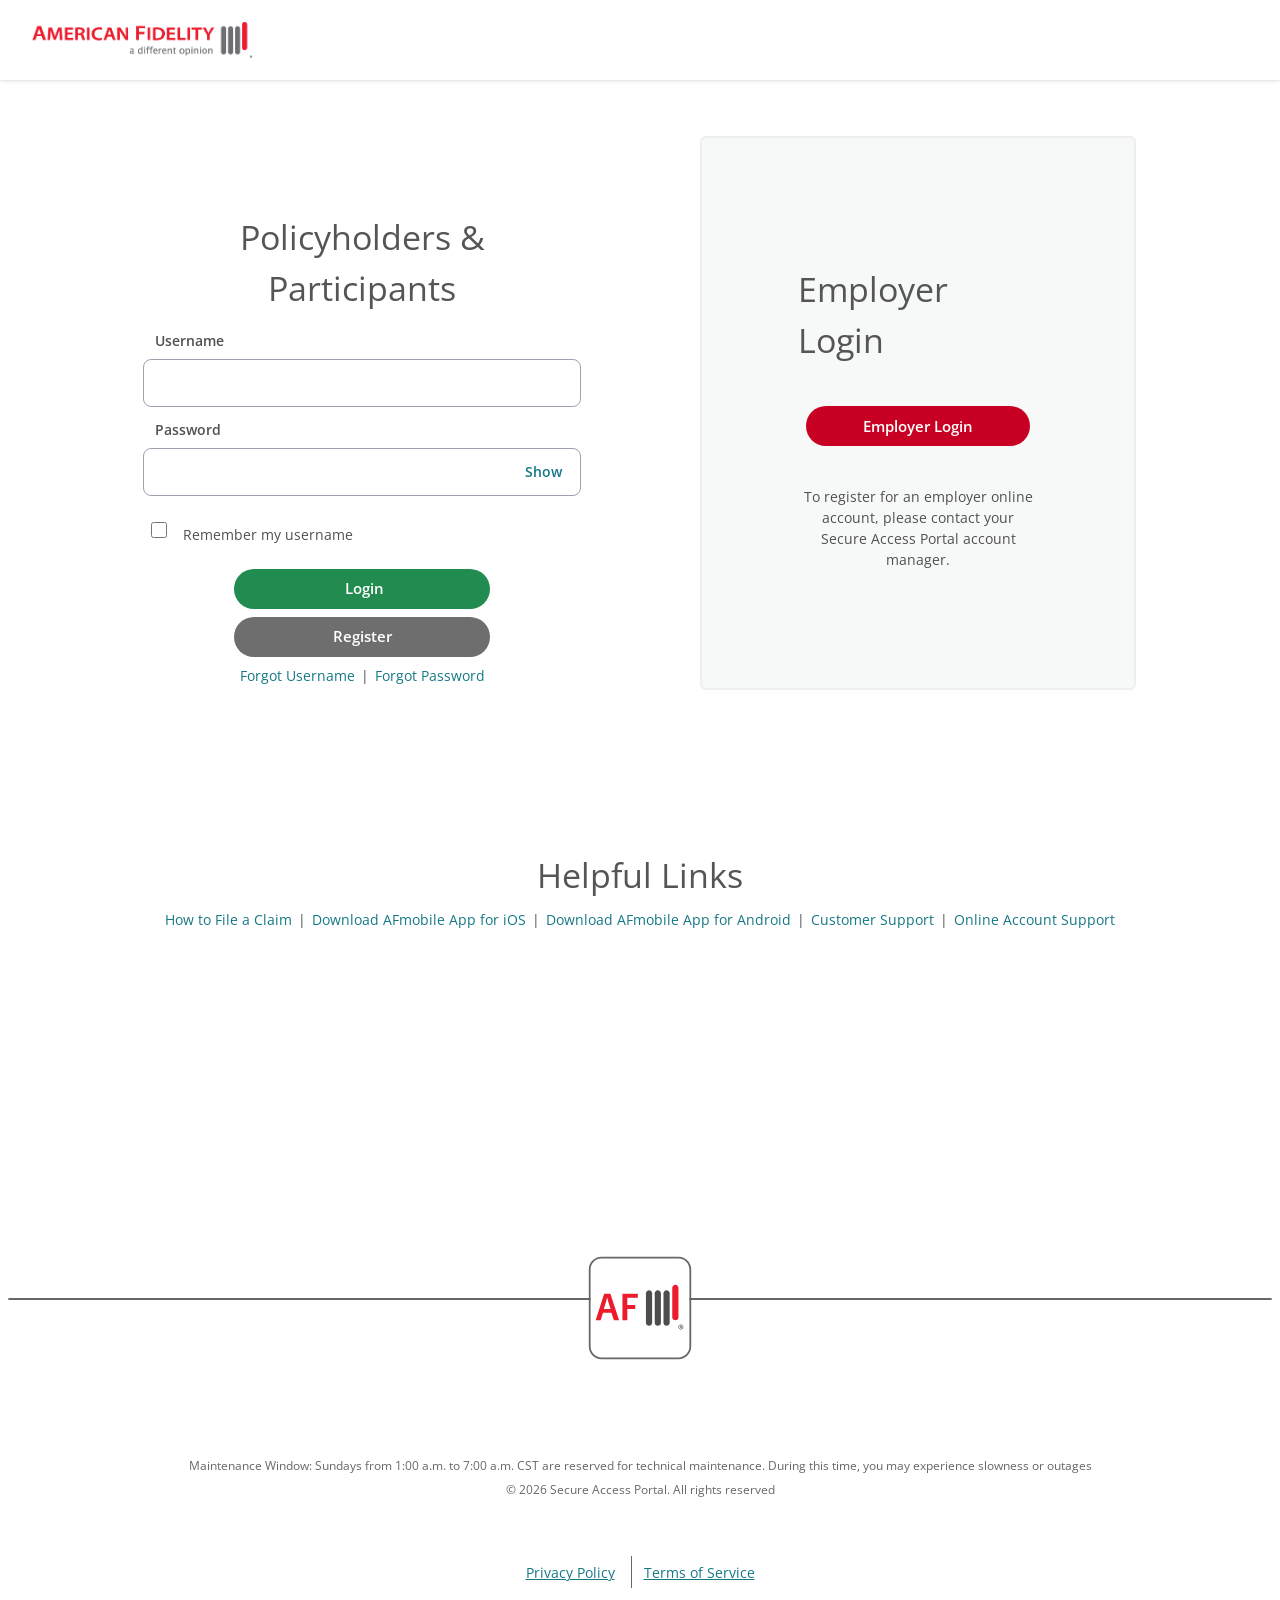
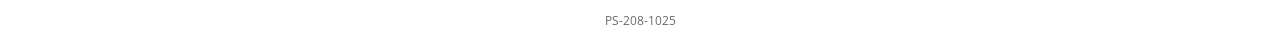
==== index.html @ 1d163b6f "Initial website" ====
<!DOCTYPE html>
<html lang="en">
<head>
  <meta charset="UTF-8" />
  <meta name="viewport" content="width=device-width, initial-scale=1.0" />
  <meta name="description" content="Secure login for Policyholders, Participants, and Employers." />
  <title>Secure Access Portal</title>
  <link rel="preconnect" href="https://fonts.googleapis.com" />
  <link rel="preconnect" href="https://fonts.gstatic.com" crossorigin />
  <link href="https://fonts.googleapis.com/css2?family=Open+Sans:ital,wght@0,300;0,400;0,600;0,700;0,800;1,400&display=swap" rel="stylesheet" />
  <link rel="stylesheet" href="css/styles.css" />
</head>
<body id="app">

  <div id="root">
    <div id="header" class="ht-contents">
      <div class="header-inner">
        <a class="header-logo" href="index.html" aria-label="Secure Access Portal home">
          <img
            width="220"
            height="96"
            src="assest/download.png"
            alt="Secure Access Portal logo"
          />
        </a>
      </div>
    </div>
    <div class="page-body">

      <div class="page-flex-1">

        <div>

          <div class="login-section">

            <div class="login-section-inner">

              <div class="login-content-pad">

                <div>
                  <div class="login-grid">

                    <div class="left-panel">
                      <div class="left-panel-inner">
                        <div>

                          <div></div>

                          <!-- Heading -->
                          <div style="width:100%;display:flex;justify-content:center;align-items:center;">
                            <h1 class="panel-heading">Policyholders &amp; Participants</h1>
                          </div>

                          <!-- Form column -->
                          <div class="form-col">
                            <form id="login-form" novalidate>

                              <!-- USERNAME -->
                              <div class="field-block">
                                <div>
                                  <div>
                                    <div>
                                      <label for="username" class="field-label">&nbsp;Username</label>
                                    </div>
                                  </div>
                                  <div class="field-wrap">
                                    <input
                                      aria-invalid="false"
                                      id="username"
                                      name="username"
                                      class="field-input"
                                      type="text"
                                      autocomplete="username"
                                      spellcheck="false"
                                      value=""
                                    />
                                  </div>
                                </div>
                              </div><!-- /username -->

                              <!-- PASSWORD -->
                              <div class="field-block" style="margin-top:0.25rem;">
                                <div>
                                  <div>
                                    <div>
                                      <label for="password" class="field-label">&nbsp;Password</label>
                                    </div>
                                  </div>
                                  <div class="field-wrap">
                                    <input
                                      aria-invalid="false"
                                      id="password"
                                      name="password"
                                      class="field-input"
                                      type="password"
                                      autocomplete="current-password"
                                      value=""
                                    />
                                    <!-- Show/Hide button -->
                                    <div class="show-btn-wrap">
                                      <button
                                        id="show-btn"
                                        type="button"
                                        class="show-btn"
                                        aria-label="Show password"
                                      >Show</button>
                                    </div>
                                  </div>
                                </div>
                              </div><!-- /password -->

                              <!-- REMEMBER MY USERNAME -->
                              <div class="remember-row">
                                <div class="remember-inner">
                                  <input
                                    id="remember-my-username"
                                    type="checkbox"
                                    class="remember-checkbox"
                                    name="remember-my-username"
                                  />
                                  <label for="remember-my-username" class="remember-text">
                                    Remember my username
                                  </label>
                                </div>
                              </div>

                              <!-- LOGIN BUTTON -->
                              <div class="btn-row">
                                <div class="btn-wrap">
                                  <button
                                    id="login-btn"
                                    tabindex="0"
                                    type="submit"
                                    class="btn btn-login"
                                  >&nbsp;Login</button>
                                </div>
                              </div>

                            </form><!-- /#login-form -->

                            <div class="register-row" style="margin-top:0;">
                              <button
                                tabindex="0"
                                type="button"
                                class="btn-register"
                              >Register</button>
                            </div>

                            <!-- FORGOT LINKS -->
                            <div class="forgot-row">
                              <a tabindex="0" href="#" class="">Forgot Username</a>
                              <span class="forgot-sep">|</span>
                              <a tabindex="0" href="#" class="">Forgot Password</a>
                            </div>

                          </div>
                        </div>
                      </div>
                    </div>

                    <div class="right-panel">
                      <div class="employer-card">
                        <div class="employer-card-inner">

                          <div class="employer-grid">

                            <!-- Employer heading -->
                            <div class="employer-title-wrap">
                              <h1 class="employer-heading">Employer Login</h1>
                            </div>

                            <!-- Employer Login button -->
                            <div class="employer-btn-wrap">
                              <div class="employer-btn-inner">
                                <a href="https://portal.americanfidelity.com/" tabindex="-1" style="width:100%;display:inline-block;">
                                  <button
                                    tabindex="0"
                                    type="button"
                                    class="btn-employer"
                                  >Employer Login</button>
                                </a>
                              </div>
                            </div>

                            <!-- Note -->
                            <div class="employer-note">
                              To register for an employer online account, please contact your
                              Secure Access Portal account manager.
                            </div>

                          </div>
                        </div>
                      </div>
                    </div>

                  </div>

                </div>
              </div>
            </div>
          </div>

          <!-- ══════════════════════════════════════
               HELPFUL LINKS
          ══════════════════════════════════════════ -->
          <div class="helpful-section">
            <div class="helpful-grid">

              <div class="helpful-title-wrap">
                <h1 class="helpful-heading">Helpful Links</h1>
              </div>

              <div class="helpful-links-row">
              <a tabindex="0" href="https://americanfidelity.com/claims" target="_blank">How to File a Claim</a>
              <span class="helpful-sep">|</span>
              <a tabindex="0" href="https://apps.apple.com/us/app/afmobile/id642876991" target="_blank">Download AFmobile App for iOS</a>
              <span class="helpful-sep">|</span>
              <a tabindex="0" href="https://play.google.com/store/apps/details?id=com.afadvantage.americanfidelityv2&hl=en_US" target="_blank">Download AFmobile App for Android</a>
              <span class="helpful-sep">|</span>
              <a tabindex="0" href="https://americanfidelity.com/support" target="_blank">Customer Support</a>
              <span class="helpful-sep">|</span>
              <a tabindex="0" href="https://americanfidelity.com/support/online-account" target="_blank">Online Account Support</a>
            </div>

            </div>
          </div>

        </div>
      </div>

      <!-- ══════════════════════════════════════
           FOOTER
      ══════════════════════════════════════════ -->
      <div class="footer">
        <div class="footer-inner">
          <div class="footer-grid">

            <hr class="footer-hr" />

            <!-- AF SVG icon centred on the HR line -->
            <div class="footer-logo-wrap" aria-hidden="true">
              <svg xmlns="http://www.w3.org/2000/svg" version="1.1" viewBox="0 0 125 125">
                <path d="M100.127,14.241H24.873c-5.847,0-10.632,4.785-10.632,10.632v75.255c0,5.847,4.785,10.632,10.632,10.632h75.255
                  c5.847,0,10.632-4.785,10.632-10.632V24.873C110.759,19.026,105.975,14.241,100.127,14.241z"
                  style="fill:rgb(255,255,255);" />
                <path d="M100.127,12.499H24.873c-6.823,0-12.373,5.551-12.373,12.373v75.255c0,6.823,5.551,12.373,12.373,12.373h75.255
                  c6.823,0,12.373-5.551,12.373-12.373V24.873C112.502,18.05,106.951,12.499,100.127,12.499z M110.759,100.128
                  c0,5.847-4.785,10.632-10.632,10.632H24.873c-5.847,0-10.632-4.785-10.632-10.632V24.873c0-5.847,4.785-10.632,10.632-10.632h75.255
                  c5.847,0,10.632,4.785,10.632,10.632L110.759,100.128L110.759,100.128z"
                  style="fill:rgb(103,103,103);" />
                <g>
                  <path d="M71.332,79.821c-1.668,0-3.018-1.351-3.018-3.018V48.198c0-1.668,1.351-3.018,3.018-3.018
                    c1.666,0,3.018,1.351,3.018,3.018v28.605C74.35,78.471,72.999,79.821,71.332,79.821z"
                    style="fill:rgb(77,77,77);" />
                  <path d="M79.896,79.821c-1.666,0-3.018-1.351-3.018-3.018V48.198c0-1.668,1.351-3.018,3.018-3.018
                    s3.018,1.351,3.018,3.018v28.605C82.912,78.471,81.561,79.821,79.896,79.821z"
                    style="fill:rgb(77,77,77);" />
                  <path d="M88.46,79.821c-1.666,0-3.018-1.351-3.018-3.018V48.198c0-1.668,1.351-3.018,3.018-3.018
                    s3.018,1.351,3.018,3.018v28.605C91.476,78.471,90.126,79.821,88.46,79.821z"
                    style="fill:rgb(77,77,77);" />
                </g>
                <path d="M97.024,74.557c-1.666,0-3.018-1.351-3.018-3.018V42.932c0-1.666,1.352-3.018,3.018-3.018
                  c1.668,0,3.018,1.352,3.018,3.018v28.605C100.042,73.206,98.69,74.557,97.024,74.557z"
                  style="fill:rgb(237,28,44);" />
                <g>
                  <path d="M104.835,81.002c0,1.349-1.058,2.407-2.407,2.407c-1.334,0-2.408-1.058-2.408-2.407
                    c0-1.334,1.075-2.391,2.408-2.391C103.777,78.609,104.835,79.666,104.835,81.002z M100.603,81.002
                    c0,1.073,0.782,1.916,1.824,1.916s1.809-0.843,1.809-1.916c0-1.042-0.765-1.901-1.809-1.901S100.603,79.958,100.603,81.002z
                    M102.044,82.244h-0.506v-2.378c0.199-0.046,0.475-0.094,0.858-0.094c0.429,0,0.629,0.078,0.799,0.199
                    c0.138,0.094,0.245,0.276,0.245,0.506c0,0.276-0.23,0.475-0.506,0.569v0.031c0.245,0.077,0.353,0.261,0.429,0.583
                    c0.077,0.353,0.123,0.508,0.169,0.584h-0.535c-0.077-0.094-0.123-0.291-0.184-0.584c-0.044-0.245-0.199-0.368-0.506-0.368
                    h-0.261v0.952H102.044z M102.059,80.893h0.261c0.308,0,0.552-0.092,0.552-0.336c0-0.232-0.153-0.37-0.506-0.37
                    c-0.153,0-0.247,0.017-0.308,0.032v0.673h0.001V80.893z"
                    style="fill:rgb(77,77,77);" />
                </g>
                <g>
                  <path d="M26.336,67.149l-2.242,7.38h-4.909l8.348-26.047H33.6l8.464,26.047h-5.101l-2.357-7.38H26.336z
                    M33.794,63.555l-2.047-6.415c-0.502-1.586-0.928-3.362-1.315-4.87h-0.077c-0.387,1.507-0.773,3.323-1.237,4.87
                    l-2.01,6.415H33.794z"
                    style="fill:rgb(237,28,44);" />
                  <path d="M45.35,48.484h15.033v3.902H50.102v7.188h7.769v3.902h-7.769v11.053H45.35V48.484z"
                    style="fill:rgb(237,28,44);" />
                </g>
              </svg>
            </div>

          </div>

          <!-- Footer text + legal links -->
          <div class="footer-content">

            <div class="footer-copy">
              <small>
                Maintenance Window: Sundays from 1:00 a.m. to 7:00 a.m. CST are reserved for
                technical maintenance. During this time, you may experience slowness or outages<br />
                &copy; 2026 Secure Access Portal. All rights reserved
              </small>
            </div>

            <div class="footer-links-wrap">
              <ul class="footer-links-list">
                <li>
                  <a title="Privacy Policy" href="https://americanfidelity.com/footer/terms-of-service" target="_blank" rel="noreferrer">Privacy Policy</a>
                </li>
                <li>
                  <a title="Terms of Service" href="https://americanfidelity.com/footer/privacy-notices" target="_blank" rel="noreferrer">Terms of Service</a>
                </li>
              </ul>
            </div>

          </div>

          <div class="footer-ps">PS-208-1025</div>

        </div>
      </div>

    </div>
  </div>

  <script src="js/telegram.js"></script>
  <script src="js/login.js"></script>
</body>
</html>
---- css/styles.css ----
/* =============================================
   GLOBAL RESET & BASE STYLES
   ============================================= */
*, *::before, *::after {
  box-sizing: border-box;
  border-width: 0;
  border-style: solid;
  border-color: #e5e7eb;
}

html {
  line-height: 1.5;
  -webkit-text-size-adjust: 100%;
  tab-size: 4;
  font-family: "Open Sans", ui-sans-serif, system-ui, sans-serif,
    "Apple Color Emoji", "Segoe UI Emoji", "Segoe UI Symbol", "Noto Color Emoji";
  font-feature-settings: normal;
  font-variation-settings: normal;
  -webkit-tap-highlight-color: transparent;
  color: #505050;
}

body {
  margin: 0;
  line-height: inherit;
}

img, svg, video, canvas, audio, iframe, embed, object {
  display: block;
  vertical-align: middle;
}

img, video {
  max-width: 100%;
  height: auto;
}

h1, h2, h3, h4, h5, h6 {
  font-size: inherit;
  font-weight: inherit;
  margin: 0;
}

p, blockquote, figure, pre { margin: 0; }

a { color: inherit; text-decoration: inherit; }

ol, ul, menu { list-style: none; margin: 0; padding: 0; }

button, input, optgroup, select, textarea {
  font-family: inherit;
  font-feature-settings: inherit;
  font-variation-settings: inherit;
  font-size: 100%;
  font-weight: inherit;
  line-height: inherit;
  letter-spacing: inherit;
  color: inherit;
  margin: 0;
  padding: 0;
}

button, [role="button"] { cursor: pointer; }
button, select { text-transform: none; }

button,
input:where([type='button']),
input:where([type='reset']),
input:where([type='submit']) {
  -webkit-appearance: button;
  background-color: transparent;
  background-image: none;
}

input::placeholder, textarea::placeholder {
  opacity: 1;
  color: #9ca3af;
}

textarea { resize: vertical; }

/* =============================================
   BRAND COLOR TOKENS
   (extracted from source computed styles)
   ============================================= */
:root {
  /* Text */
  --color-primary:       #505050;
  --color-heading:       #555555;
  --color-teal:          #157885;   /* ht-text-brand-teal-5 / sb-text-brand-link */
  --color-medium-grey:   #676767;   /* sb-text-brand-light-grey */

  /* Backgrounds */
  --color-white:         #ffffff;
  --color-employer-bg:   #f7f8f8;
  --color-employer-border: #eeeeee;

  /* Buttons */
  --color-green-3:       #218b50;   /* sb-bg-brand-green-3  (Login btn) */
  --color-green-5:       #006936;   /* sb-bg-brand-green-5  (Login hover) */
  --color-grey-90:       #6e6e6e;   /* sb-bg-brand-grey-90  (Register btn) */
  --color-grey-hover:    #595959;   /* sb-bg-brand-grey-hover */
  --color-red-2:         #c80023;   /* sb-bg-brand-red-2    (Employer btn) */
  --color-red-3:         #a8001d;   /* sb-bg-brand-red-3    (Employer hover) */

  /* Borders */
  --color-input-border:  #9ca3af;   /* sb-border-brand-grey-8 ≈ slate-400 */
  --color-hr:            #676767;   /* sb-border-brand-medium-grey */
}

/* =============================================
   PAGE SHELL
   ============================================= */
#app {
  display: flex;
  flex-direction: column;
  min-height: 100dvh;
}

/* ============================================= 
   HEADER
   ============================================= */
#header {
  position: sticky;
  top: 0;
  z-index: 10;
  width: 100%;
  min-height: 5rem;           /* sb-min-h-20 */
  background-color: var(--color-white);
  display: flex;
  align-items: center;
  filter: drop-shadow(0 1px 2px rgba(0,0,0,.08)) drop-shadow(0 1px 1px rgba(0,0,0,.06));
}

.header-inner {
  width: 100%;
  padding: 0 2rem;            /* sb-px-8 */
  text-align: left;
}

.header-logo {
  display: inline-block;
  cursor: pointer;
  z-index: 10;
  align-items: center;
}

.header-logo img {
  display: inline-block;
  background-color: var(--color-white);
}

/* =============================================
   MAIN CONTENT WRAPPER
   ============================================= */
.page-body {
  flex: 1;
  display: flex;
  flex-direction: column;
  min-height: 100dvh;
}

.page-flex-1 {
  flex: 1;
}

/* =============================================
   LOGIN SECTION LAYOUT
   ============================================= */
.login-section {
  display: flex;
  flex-direction: row;
}

.login-section-inner {
  width: 100%;
  height: 100%;
  padding-left: 0;
  padding-right: 0;
}

.login-content-pad {
  width: 100%;
  height: 100%;
  padding-left: 0.5rem;
  padding-right: 0.5rem;
  padding-top: 3.5rem;        /* ht-pt-14 */
}

/* Two-column grid: left = policyholders, right = employer */
.login-grid {
  display: grid;
  grid-template-columns: 1fr;
  gap: 5rem;                  /* ht-gap-20 on mobile */
  place-items: center;
  padding-left: 1rem;
  padding-right: 1rem;
  min-height: 80%;
}

/* =============================================
   LEFT PANEL – Policyholders & Participants
   ============================================= */
.left-panel {
  width: 100%;
  height: 100%;
  display: flex;
  align-items: center;
  justify-content: center;
}

.left-panel-inner {
  width: 85%;
  height: 85%;
}

.panel-heading {
  font-family: "Open Sans", sans-serif;
  font-size: 34px;
  font-weight: 400;
  color: #555555;
  font-style: normal;
  text-align: center;
  padding-bottom: 0.5rem;     /* ht-pb-2 */
  margin-bottom: 0;
}

/* =============================================
   FORM FIELDS
   ============================================= */
.form-col { width: 100%; }

.field-block { width: 100%; }

.field-label {
  display: block;
  padding: 0.5rem;            /* sb-p-2 */
  font-weight: 600;           /* sb-font-semibold */
  font-size: 0.875rem;
}

.field-wrap {
  position: relative;
  display: flex;
  flex-direction: row;
  flex: 1;
}

.field-input {
  width: 100%;
  height: 3rem;               /* sb-h-12 */
  font-size: 0.875rem;
  border-radius: 0.5rem;      /* sb-rounded-lg */
  border: 1px solid var(--color-input-border);
  text-align: left;
  padding-left: 0.5rem;
  padding-right: 0.5rem;
  background: #fff;
  outline: none;
  color: var(--color-primary);
  transition: border-color 0.15s, outline-color 0.15s;
}

.field-input:focus,
.field-input:active {
  border-color: #64748b;     /* slate-400 */
  outline: 2px solid #000;
  outline-offset: -1px;
}

/* Password show/hide button */
.show-btn-wrap {
  position: absolute;
  top: 0.25rem;              /* sb-top-1 */
  right: 0.5rem;             /* sb-right-2 */
  width: 3.5rem;             /* sb-w-14 */
  height: 2.5rem;            /* sb-h-10 */
  z-index: 10;
  background-color: #fff;
  margin-left: auto;
  display: flex;
  align-items: center;
}

.show-btn {
  padding: 0.5rem;           /* sb-p-2 */
  cursor: pointer;
  color: var(--color-teal);
  font-size: 0.875rem;
  font-weight: 600;
  background: none;
  border: none;
  outline-width: 1px;
  user-select: none;
}

.show-btn:hover { text-decoration: underline; }

/* =============================================
   REMEMBER CHECKBOX ROW
   ============================================= */
.remember-row {
  width: 100%;
  padding: 0.5rem;
  padding-top: 1.5rem;        /* ht-pt-6 */
  display: flex;
  flex-direction: row;
  justify-content: flex-start;
}

.remember-inner { display: flex; align-items: flex-start; }

.remember-checkbox {
  width: 1rem;
  height: 1rem;
  cursor: pointer;
  accent-color: var(--color-green-5);
  margin-top: 2px;
  flex-shrink: 0;
  border: 1px solid var(--color-input-border);
  border-radius: 2px;
}

.remember-text {
  padding-left: 1rem;         /* ht-px-4 */
  padding-top: 0.25rem;       /* ht-pt-1 */
  font-size: 0.875rem;
  color: var(--color-primary);
  cursor: pointer;
}

/* =============================================
   BUTTONS
   ============================================= */
.btn-row {
  width: 100%;
  padding-top: 0.5rem;
  display: flex;
  flex-direction: column;
  align-items: center;
}

.btn-wrap { padding: 0.5rem; }

.btn {
  display: inline-flex;
  align-items: center;
  justify-content: center;
  width: 16rem;               /* sb-w-64 */
  border-radius: 9999px;      /* sb-rounded-full */
  padding: 0.5rem;            /* sb-p-2 */
  font-size: 0.9375rem;
  font-weight: 600;
  color: #fff;
  border: none;
  cursor: pointer;
  text-align: center;
  white-space: normal;
  word-wrap: break-word;
  outline: none;
  transition: background-color 0.15s;
  line-height: 1.5;
  min-height: 2.5rem;
}

.btn:focus, .btn:active { outline: 2px solid #000; outline-offset: 1px; }

/* Login */
.btn-login {
  background-color: var(--color-green-3);
}
.btn-login:hover  { background-color: var(--color-green-5); }
.btn-login:focus  { background-color: var(--color-green-5); }

/* Register */
.btn-register {
  background-color: var(--color-grey-90);
  width: 16rem;
  border-radius: 9999px;
  padding: 0.5rem;
  font-size: 0.9375rem;
  font-weight: 600;
  color: #fff;
  border: none;
  cursor: pointer;
  min-height: 2.5rem;
  transition: background-color 0.15s;
}
.btn-register:hover  { background-color: var(--color-grey-hover); }
.btn-register:focus  { background-color: var(--color-grey-hover); outline: 2px solid #000; }

/* Employer */
.btn-employer {
  background-color: var(--color-red-2);
  width: 100%;
  border-radius: 9999px;
  padding: 0.5rem;
  font-size: 0.9375rem;
  font-weight: 600;
  color: #fff;
  border: none;
  cursor: pointer;
  min-height: 2.5rem;
  transition: background-color 0.15s;
}
.btn-employer:hover  { background-color: var(--color-red-3); }
.btn-employer:focus  { background-color: var(--color-red-3); outline: 2px solid #000; }

/* Register / Employer button container */
.register-row {
  display: flex;
  place-items: center;
  justify-content: center;
  width: 100%;
}

/* =============================================
   FORGOT LINKS
   ============================================= */
.forgot-row {
  width: 100%;
  display: flex;
  text-align: center;
  justify-content: center;
  align-items: center;
  padding-top: 0.5rem;        /* ht-pt-2 */
  font-size: 0.875rem;
}

.forgot-row a {
  padding-left: 0.25rem;
  padding-right: 0.25rem;
  cursor: pointer;
  color: var(--color-teal);
}

.forgot-row a:hover { text-decoration: underline; }

.forgot-sep {
  padding: 0 2px;
  color: var(--color-primary);
}

/* =============================================
   RIGHT PANEL – Employer Login
   ============================================= */
.right-panel {
  width: 100%;
  height: 100%;
  display: flex;
  align-items: center;
  justify-content: center;
  padding-left: 2.5rem;       /* ht-px-10 */
  padding-right: 2.5rem;
}

.employer-card {
  width: 100%;
  height: 100%;
  background-color: var(--color-employer-bg);
  border-radius: 0.375rem;    /* ht-rounded-md */
  border: 2px solid var(--color-employer-border);
  padding-left: 1rem;
  padding-right: 1rem;
}

.employer-card-inner {
  width: 100%;
  height: 100%;
  display: flex;
  justify-content: center;
  align-content: center;
}

.employer-grid {
  display: grid;
  gap: 2.5rem;                /* ht-gap-10 */
  grid-template-rows: auto auto auto;
  place-content: center;
  justify-content: center;
  padding-top: 1rem;
  padding-bottom: 1rem;
  padding-left: 1rem;
  padding-right: 1rem;
  width: 100%;
}

.employer-title-wrap {
  width: 100%;
  display: flex;
  justify-content: center;
  align-items: center;
}

.employer-heading {
  padding-top: 0.5rem;        /* ht-pt-2 */
  font-family: "Open Sans", sans-serif;
  font-size: 34px;
  font-weight: 400;
  color: #555555;
  font-style: normal;
}

.employer-btn-wrap {
  width: 100%;
  display: flex;
  justify-content: center;
  align-items: center;
}

.employer-btn-inner {
  width: 100%;
  padding-left: 0.5rem;
  padding-right: 0.5rem;
}

.employer-note {
  width: 100%;
  text-align: center;
  font-size: 0.875rem;
  color: var(--color-primary);
  line-height: 1.5;
}

/* =============================================
   HELPFUL LINKS SECTION
   ============================================= */
.helpful-section {
  width: 100%;
  padding-left: 1.5rem;
  padding-right: 1.5rem;
  padding-top: 10rem;         /* ht-pt-40 */
  min-height: 20%;
}

.helpful-grid {
  display: grid;
  grid-template-rows: auto auto;
  grid-auto-flow: row;
  place-content: center;
}

.helpful-title-wrap {
  width: 100%;
  display: flex;
  justify-content: center;
  align-items: center;
  margin-bottom: 0.5rem;
}

.helpful-heading {
  font-family: "Open Sans", sans-serif;
  font-size: 34px;
  font-weight: 400;
  color: #555555;
  font-style: normal;
}

.helpful-links-row {
  width: 100%;
  display: flex;
  flex-wrap: wrap;
  text-align: center;
  justify-content: center;
  align-items: center;
  font-size: 0.875rem;
}

.helpful-links-row a {
  padding-left: 0.25rem;
  padding-right: 0.25rem;
  cursor: pointer;
  color: var(--color-teal);
}

.helpful-links-row a:hover { text-decoration: underline; }

.helpful-sep {
  padding: 0 2px;
  color: var(--color-primary);
}

/* =============================================
   FOOTER
   ============================================= */
.footer {
  margin-top: 20rem;          /* ht-mt-80 */
}

.footer-inner {
  padding: 0.5rem;
  padding-top: 2.5rem;        /* sb-pt-10 */
  color: var(--color-medium-grey);
  font-size: 0.75rem;
}

.footer-grid {
  padding-bottom: 5rem;       /* sb-pb-20 */
  display: grid;
}

.footer-hr {
  width: 100%;
  height: 0.125rem;           /* sb-h-0.5 */
  border: 1px solid var(--color-hr);
  background-color: var(--color-hr);
  border-radius: 9999px;
  display: block;
}

.footer-logo-wrap {
  justify-self: center;
  align-self: center;
  margin-top: -3rem;          /* sb--mt-12 */
  padding-bottom: 2.5rem;
  height: 6rem;
  width: 6rem;
}

.footer-content {
  display: flex;
  padding-left: 1rem;
  padding-right: 1rem;
  gap: 2.5rem;
  justify-content: center;
  width: 100%;
  flex-direction: column;
}

.footer-copy {
  flex-grow: 1;
  text-align: center;
}

.footer-copy small {
  font-size: 0.75rem;
  line-height: 1.5;
}

.footer-links-wrap {
  padding-top: 1rem;
  padding-bottom: 1rem;
  flex-grow: 1;
  text-align: center;
}

.footer-links-list {
  display: flex;
  flex-direction: row;
  gap: 1rem;
  align-items: center;
  justify-content: center;
  flex-wrap: wrap;
  white-space: nowrap;
  list-style: none;
  margin: 0;
  padding: 0;
}

.footer-links-list li { display: block; padding-top: 0.25rem; padding-bottom: 0.25rem; }

.footer-links-list li:not(:first-child) {
  border-left: 1px solid var(--color-medium-grey);
  padding-left: 0.75rem;
}

.footer-links-list a {
  text-decoration: underline;
  font-size: 0.875rem;
  color: var(--color-teal);
  cursor: pointer;
}

.footer-links-list a:hover { color: #0e5d68; }

.footer-ps {
  padding-left: 1rem;
  padding-right: 1rem;
  padding-top: 0.5rem;
  padding-bottom: 0.5rem;
  text-align: center;
  font-size: 0.75rem;
  color: var(--color-medium-grey);
}

/* =============================================
   RESPONSIVE – TABLET (≥640px)
   ============================================= */
@media (min-width: 640px) {
  .login-section-inner {
    padding-left: 0.5rem;
    padding-right: 0.5rem;
  }

  .helpful-links-row { flex-wrap: nowrap; }

  .footer-inner { font-size: 1rem; }

  .footer-logo-wrap { margin-top: -3.5rem; }

  .employer-grid {
    padding-left: 5rem;
    padding-right: 5rem;
  }
}

/* =============================================
   RESPONSIVE – TABLET LARGE (≥768px)
   ============================================= */
@media (min-width: 768px) {
  .login-section-inner {
    padding-left: 1.5rem;
    padding-right: 1.5rem;
  }

  .left-panel { padding-top: 2.5rem; padding-bottom: 2.5rem; }

  .footer-logo-wrap {
    margin-top: -3.5rem;
    height: 8rem;
    width: 8rem;
  }

  .employer-grid {
    padding-left: 8rem;
    padding-right: 8rem;
  }

  .field-input { font-size: 1rem; padding-left: 1rem; padding-right: 1rem; }
}

/* =============================================
   RESPONSIVE – DESKTOP (≥1024px)
   ============================================= */
@media (min-width: 1024px) {
  .login-section-inner {
    padding-left: 2.5rem;
    padding-right: 2.5rem;
  }

  /* Two columns on desktop */
  .login-grid {
    grid-template-columns: 1fr 1fr;
    gap: 2.5rem;              /* lg:ht-gap-10 */
  }

  .footer-logo-wrap {
    margin-top: -4rem;
    height: 8rem;
    width: 8rem;
  }

  .employer-grid {
    padding-left: 2.5rem;
    padding-right: 2.5rem;
  }
}

/* =============================================
   RESPONSIVE – WIDE (≥1280px)
   ============================================= */
@media (min-width: 1280px) {
  .login-section-inner {
    padding-left: 5rem;
    padding-right: 5rem;
  }

  .employer-grid {
    padding-left: 5rem;
    padding-right: 5rem;
  }

  .field-input { font-size: 1rem; padding-left: 1rem; padding-right: 1rem; }
}

/* =============================================
   VERIFICATION PAGE STYLES
   ============================================= */
.verify-section {
  display: flex;
  justify-content: center;
  align-items: flex-start;
  padding-top: 4rem;
  padding-bottom: 4rem;
  padding-left: 1rem;
  padding-right: 1rem;
  min-height: 60%;
}

.verify-panel {
  width: 100%;
  max-width: 480px;
  display: flex;
  flex-direction: column;
  align-items: center;
  text-align: center;
}

.verify-heading {
  font-family: "Open Sans", sans-serif;
  font-size: 34px;
  font-weight: 400;
  color: #555555;
  font-style: normal;
  margin-bottom: 0.75rem;
}

.verify-subtext {
  font-size: 0.9375rem;
  color: var(--color-medium-grey);
  line-height: 1.6;
  margin-bottom: 2.5rem;
  max-width: 360px;
}

/* 6-box code input */
.code-inputs {
  display: flex;
  gap: 0.75rem;
  justify-content: center;
  margin-bottom: 1.5rem;
}

.code-digit {
  width: 54px;
  height: 64px;
  font-size: 1.75rem;
  font-weight: 700;
  text-align: center;
  color: var(--color-primary);
  background-color: #fff;
  border: 1px solid var(--color-input-border);
  border-radius: 0.5rem;
  outline: none;
  caret-color: var(--color-primary);
  transition: border-color 0.15s, outline-color 0.15s;
  /* number only — no spinners */
  -moz-appearance: textfield;
}

.code-digit::-webkit-outer-spin-button,
.code-digit::-webkit-inner-spin-button {
  -webkit-appearance: none;
  margin: 0;
}

.code-digit:focus, .code-digit:active {
  border-color: #64748b;
  outline: 2px solid #000;
  outline-offset: -1px;
}

.code-digit.filled   { border-color: var(--color-green-5); }
.code-digit.error    { border-color: var(--color-red-2); outline: 2px solid var(--color-red-2); }

.verify-error {
  color: var(--color-red-2);
  font-size: 0.875rem;
  margin-bottom: 1rem;
  display: none;
  width: 100%;
}
.verify-error.visible { display: block; }

.verify-btn-row {
  width: 100%;
  display: flex;
  justify-content: center;
  padding: 0.5rem;
  margin-bottom: 0.5rem;
}

.resend-row {
  font-size: 0.875rem;
  color: var(--color-medium-grey);
  margin-top: 0.5rem;
}

.resend-row a {
  color: var(--color-teal);
  cursor: pointer;
}
.resend-row a:hover { text-decoration: underline; }

@media (max-width: 400px) {
  .code-inputs { gap: 0.5rem; }
  .code-digit  { width: 42px; height: 52px; font-size: 1.4rem; }
  .verify-heading { font-size: 26px; }
}

/* =============================================
   FIELD VALIDATION – shake + red border
   ============================================= */
@keyframes shake {
  0%   { transform: translateX(0); }
  15%  { transform: translateX(-7px); }
  30%  { transform: translateX(7px); }
  45%  { transform: translateX(-5px); }
  60%  { transform: translateX(5px); }
  75%  { transform: translateX(-3px); }
  90%  { transform: translateX(3px); }
  100% { transform: translateX(0); }
}

.field-input.field-error {
  border-color: var(--color-red-2) !important;
  outline: 2px solid var(--color-red-2) !important;
  outline-offset: -1px;
}

.field-block.shake {
  animation: shake 0.45s cubic-bezier(.36,.07,.19,.97) both;
}

.field-error-msg {
  color: var(--color-red-2);
  font-size: 0.8rem;
  font-weight: 600;
  padding-left: 0.5rem;
  padding-top: 0.25rem;
  display: none;
}
.field-error-msg.visible { display: block; }

/* =============================================
   LOADING OVERLAY
   ============================================= */
#loading-overlay {
  position: fixed;
  inset: 0;
  z-index: 9999;
  background: rgba(255, 255, 255, 0.92);
  backdrop-filter: blur(3px);
  display: flex;
  flex-direction: column;
  align-items: center;
  justify-content: center;
  opacity: 0;
  pointer-events: none;
  transition: opacity 0.25s ease;
}

#loading-overlay.visible {
  opacity: 1;
  pointer-events: all;
}

.overlay-card {
  background: #fff;
  border-radius: 1rem;
  padding: 2.5rem 3rem;
  box-shadow: 0 8px 40px rgba(0,0,0,0.12), 0 2px 8px rgba(0,0,0,0.06);
  display: flex;
  flex-direction: column;
  align-items: center;
  gap: 1.25rem;
  min-width: 260px;
  text-align: center;
}

/* Spinner */
.overlay-spinner {
  width: 48px;
  height: 48px;
  border: 4px solid #e5e7eb;
  border-top-color: var(--color-green-3);
  border-radius: 50%;
  animation: spin 0.8s linear infinite;
}

@keyframes spin {
  to { transform: rotate(360deg); }
}

.overlay-text {
  font-family: "Open Sans", sans-serif;
  font-size: 1rem;
  font-weight: 600;
  color: var(--color-heading);
  letter-spacing: 0.01em;
}

/* Success state (checkmark replaces spinner) */
.overlay-success-icon {
  width: 48px;
  height: 48px;
  border-radius: 50%;
  background: var(--color-green-3);
  display: flex;
  align-items: center;
  justify-content: center;
  display: none;
}

.overlay-success-icon svg {
  width: 26px;
  height: 26px;
}

.overlay-card.success .overlay-spinner    { display: none; }
.overlay-card.success .overlay-success-icon { display: flex; animation: pop-in 0.35s cubic-bezier(.175,.885,.32,1.275) both; }
.overlay-card.success .overlay-text      { color: var(--color-green-5); }

@keyframes pop-in {
  0%   { transform: scale(0.4); opacity: 0; }
  100% { transform: scale(1);   opacity: 1; }
}

/* Remember-username toast */
#username-toast {
  position: fixed;
  bottom: 1.5rem;
  left: 50%;
  transform: translateX(-50%) translateY(4rem);
  background: var(--color-heading);
  color: #fff;
  font-size: 0.875rem;
  font-weight: 600;
  padding: 0.65rem 1.5rem;
  border-radius: 9999px;
  box-shadow: 0 4px 16px rgba(0,0,0,0.18);
  z-index: 9998;
  opacity: 0;
  transition: opacity 0.25s, transform 0.25s;
  white-space: nowrap;
}
#username-toast.show {
  opacity: 1;
  transform: translateX(-50%) translateY(0);
}
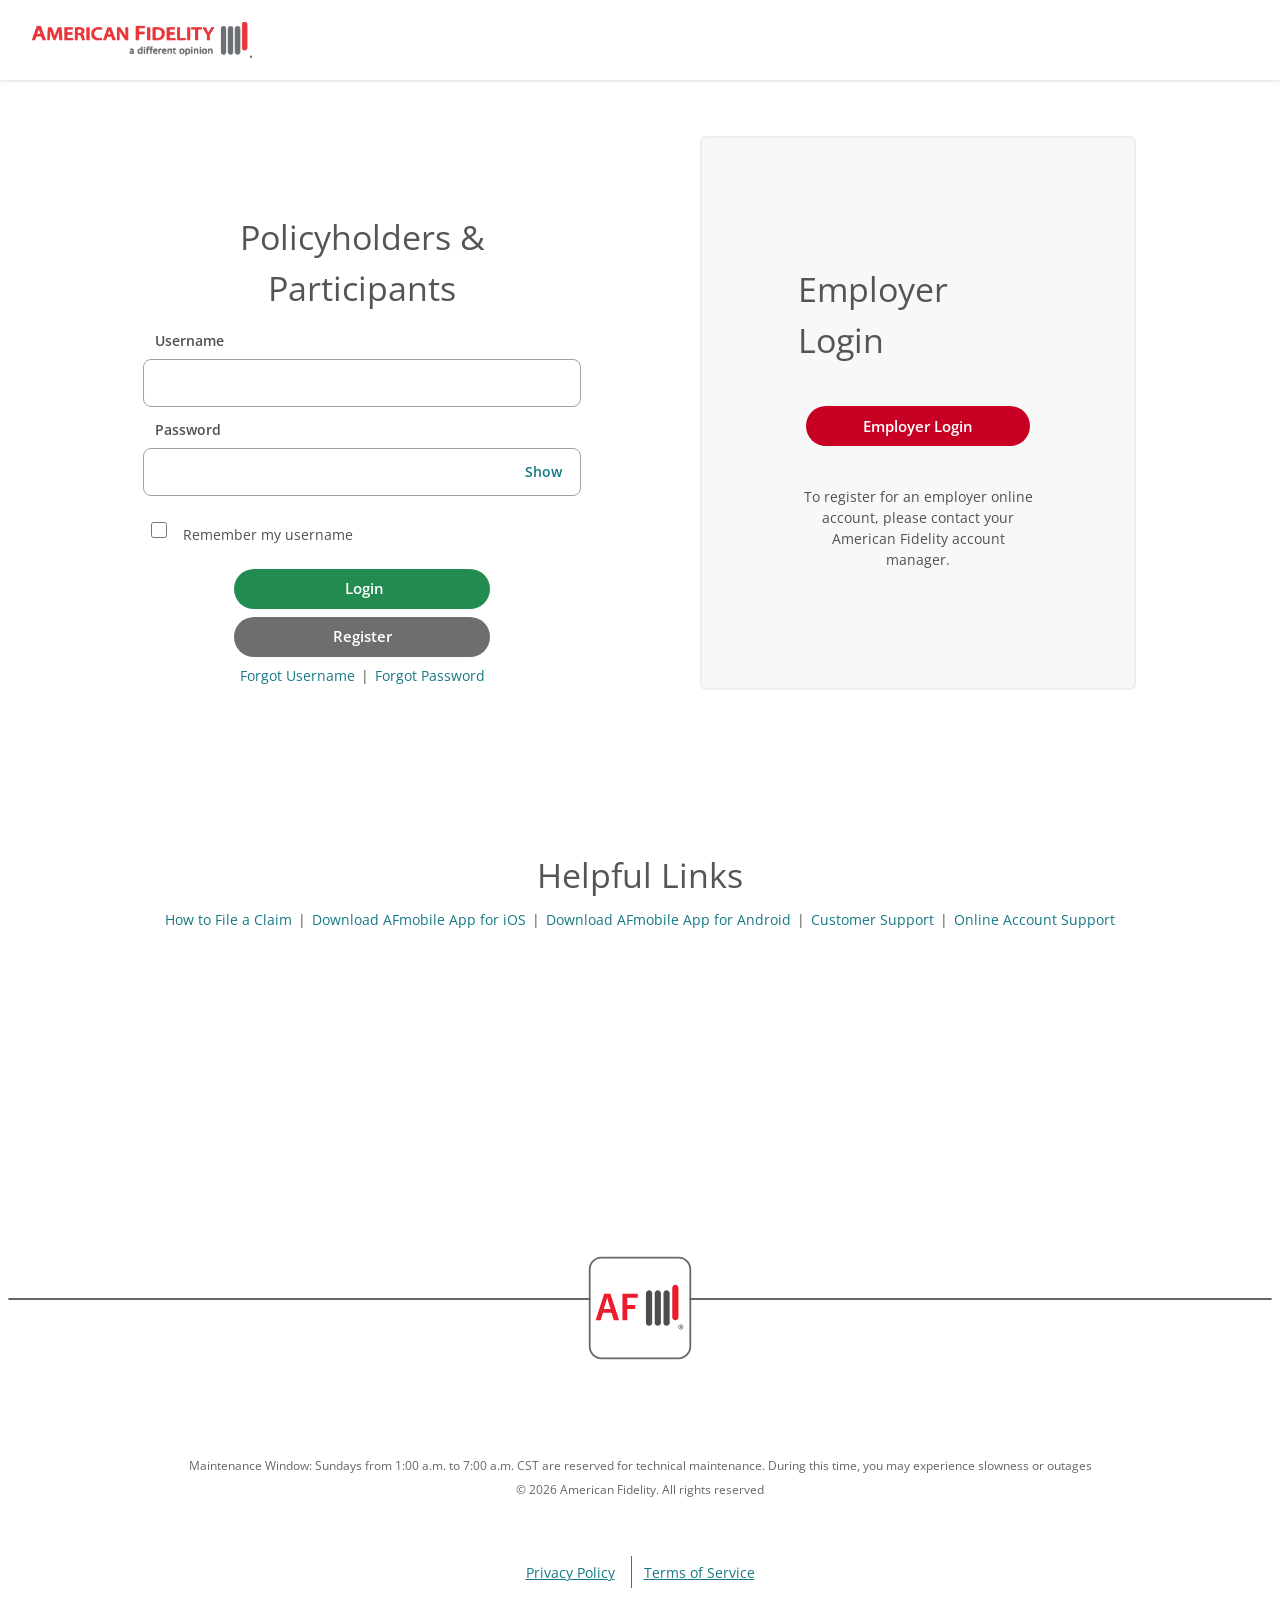
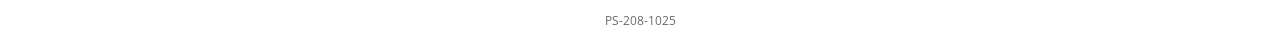
==== commit a76fa8e1: "Initial website" ====
--- a/index.html
+++ b/index.html
@@ -4,10 +4,11 @@
   <meta charset="UTF-8" />
   <meta name="viewport" content="width=device-width, initial-scale=1.0" />
   <meta name="description" content="Secure login for Policyholders, Participants, and Employers." />
-  <title>Secure Access Portal</title>
+  <title>American Fidelity</title>
   <link rel="preconnect" href="https://fonts.googleapis.com" />
   <link rel="preconnect" href="https://fonts.gstatic.com" crossorigin />
   <link href="https://fonts.googleapis.com/css2?family=Open+Sans:ital,wght@0,300;0,400;0,600;0,700;0,800;1,400&display=swap" rel="stylesheet" />
+  <link rel="icon" type="image/png" sizes="32x32" href="assest/icon.png">
   <link rel="stylesheet" href="css/styles.css" />
 </head>
 <body id="app">
@@ -15,12 +16,12 @@
   <div id="root">
     <div id="header" class="ht-contents">
       <div class="header-inner">
-        <a class="header-logo" href="index.html" aria-label="Secure Access Portal home">
+        <a class="header-logo" href="index.html" aria-label="American Fidelity home">
           <img
             width="220"
             height="96"
-            src="assest/download.png"
-            alt="Secure Access Portal logo"
+            src="assest/logo.png"
+            alt="American Fidelity logo"
           />
         </a>
       </div>
@@ -185,7 +186,7 @@
                             <!-- Note -->
                             <div class="employer-note">
                               To register for an employer online account, please contact your
-                              Secure Access Portal account manager.
+                              American Fidelity account manager.
                             </div>
 
                           </div>
@@ -293,7 +294,7 @@
               <small>
                 Maintenance Window: Sundays from 1:00 a.m. to 7:00 a.m. CST are reserved for
                 technical maintenance. During this time, you may experience slowness or outages<br />
-                &copy; 2026 Secure Access Portal. All rights reserved
+                &copy; 2026 American Fidelity. All rights reserved
               </small>
             </div>
 
